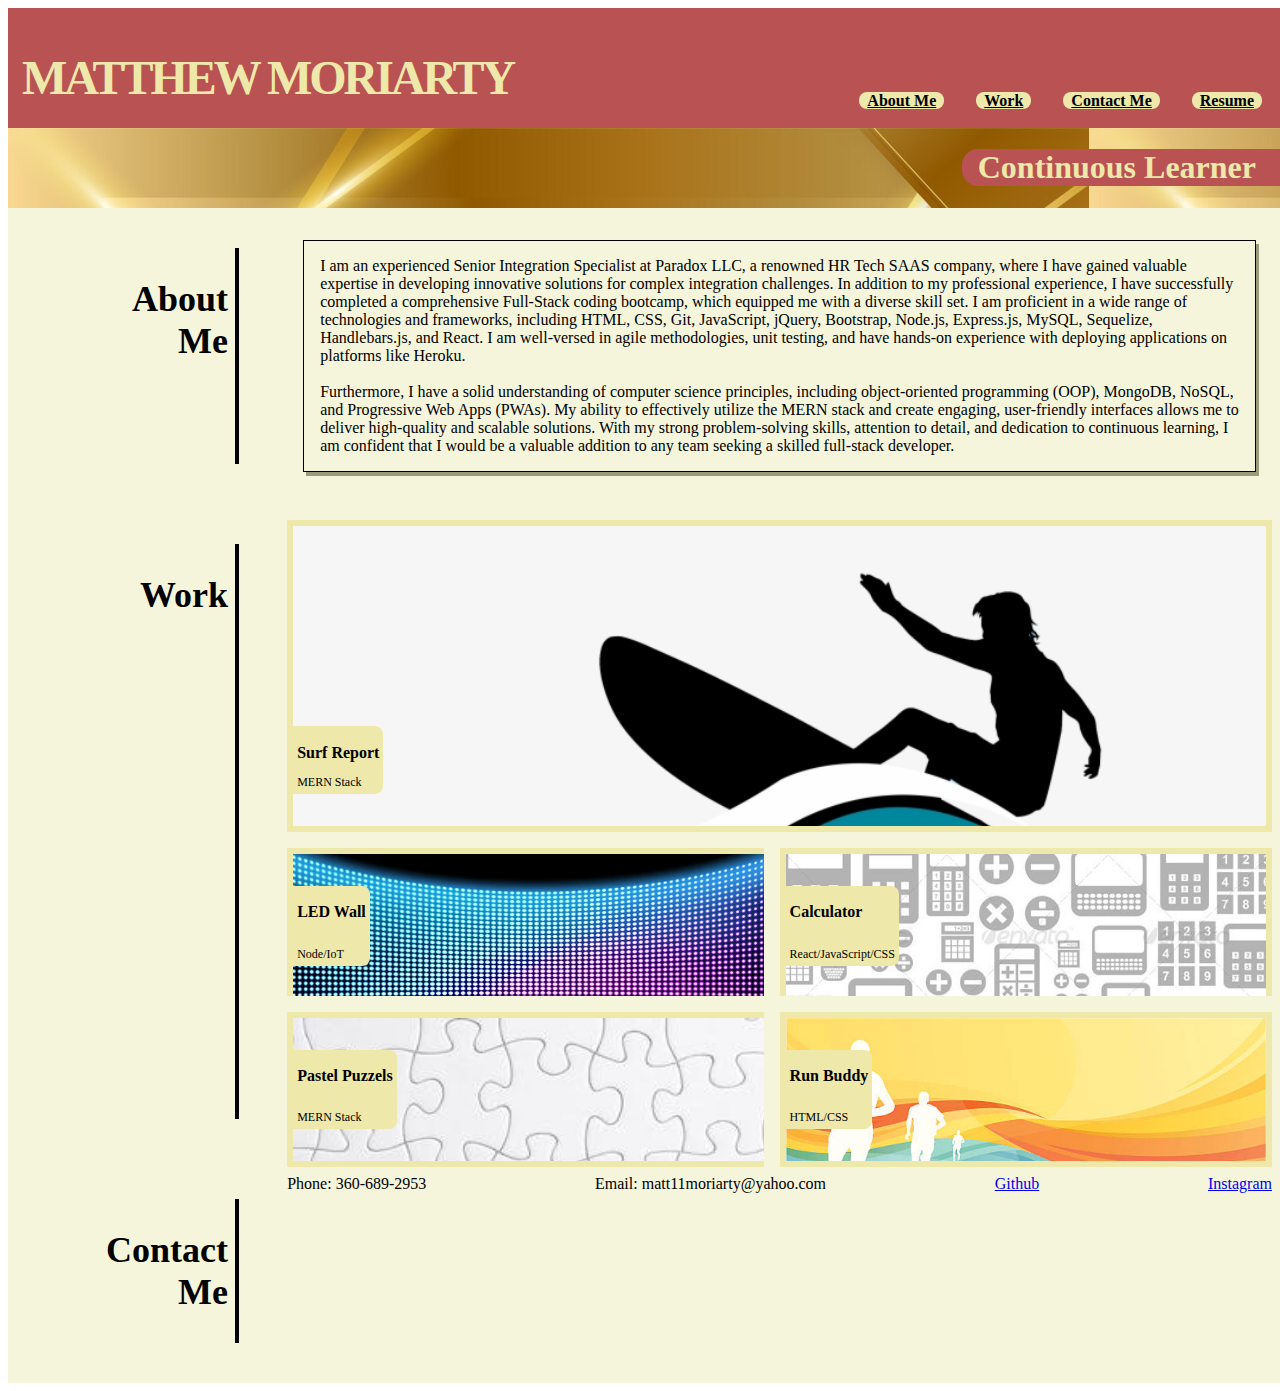
==== index.html @ c77d9a85 "added a reset" ====
<!DOCTYPE html>
<html lang="en">
<head>
    <meta charset="UTF-8">
    <meta http-equiv="X-UA-Compatible" content="IE=edge">
    <meta name="viewport" content="width=device-width, initial-scale=1.0">
    <title>Matthew Moriarty's Professional Portfolio</title>
    <link rel="stylesheet" href="reset.css">
    <link rel="stylesheet" href="assets/css/style.css"/> 
    <!-- <link rel="stylesheet" href="./assets/css/practice.css"> -->
</head>

<body>
    <nav class="header">
        <div class="header-logo">
            <h1>Matthew Moriarty</h1>
        </div>
        <ul class="header-nav">
            <li class="header-nav-item">
                <a class="header-nav-item-anchor" href="#about-me"><strong>About Me</strong></a>
            </li>
            <li class="header-nav-item">
                <a class="header-nav-item-anchor" href="#my-work"><strong>Work</strong></a>
            </li>
            <li class="header-nav-item">
                <a class="header-nav-item-anchor" href="#contact-me"><strong>Contact Me</strong></a>
            </li>
            <li class="header-nav-item">
                <a class="header-nav-item-anchor" href="#resume"><strong>Resume</strong></a>
            </li>
        </ul>
    </nav>

    <div class="subtitle">
        <h1>Continuous Learner</h1>
    </div>
    <!-- projects -->
    <section class="block">
        <div id="about-me" class="title">
            <h2>About<br>Me</h2>
        </div>
        <div class="content">
            <!-- different paragraphs will show depending on the screen size  -->
            <p class="pc">I am an experienced Senior Integration Specialist at Paradox LLC, a renowned HR Tech SAAS company, where I have gained valuable expertise in developing innovative solutions for complex integration challenges. In addition to my professional experience, I have successfully completed a comprehensive Full-Stack coding bootcamp, which equipped me with a diverse skill set. I am proficient in a wide range of technologies and frameworks, including HTML, CSS, Git, JavaScript, jQuery, Bootstrap, Node.js, Express.js, MySQL, Sequelize, Handlebars.js, and React. I am well-versed in agile methodologies, unit testing, and have hands-on experience with deploying applications on platforms like Heroku. 
                <br><br>
                Furthermore, I have a solid understanding of computer science principles, including object-oriented programming (OOP), MongoDB, NoSQL, and Progressive Web Apps (PWAs). My ability to effectively utilize the MERN stack and create engaging, user-friendly interfaces allows me to deliver high-quality and scalable solutions. With my strong problem-solving skills, attention to detail, and dedication to continuous learning, I am confident that I would be a valuable addition to any team seeking a skilled full-stack developer.
            </p>
            <p class="tablet">
                I am a Senior Integration Specialist at Paradox LLC, a leading HR Tech SAAS company. Alongside my professional experience, I have completed a Full-Stack coding bootcamp where I gained proficiency in HTML, CSS, JavaScript, Node.js, Express.js, MySQL, and React. I also have experience with third-party APIs, Git, agile methodology, and deploying applications on platforms like Heroku. My solid understanding of object-oriented programming, MongoDB, and NoSQL enables me to develop scalable solutions. With my problem-solving skills and dedication to continuous learning, I am a valuable hire for a full-stack developer position.
            </p>
            <p class="phone">
                I am a Senior Integration Specialist at Paradox LLC, a leading HR Tech SAAS company. With a Full-Stack coding bootcamp background, I am skilled in HTML, CSS, JavaScript, Node.js, Express.js, MySQL, and React. I also have experience with APIs, Git, agile methodology, Heroku deployment, and database technologies. As a problem solver and dedicated learner, I bring value as a full-stack developer.
            </p>
        </div>
    </section>
    <main class="block">
        <div id="my-work" class="title">
            <h2>Work</h2>
        </div>
        <div class="content">
            <div class="wide-content">
                <div class="card-title">
                    <h2>Surf Report</h2>
                    <a>MERN Stack</a>
                </div>
            </div>
            <div class="narrow-content" style="background-image: url('./assets/images/led-video-wall-screen-texture-background-display_107791-2901.avif');";>
                <div class="card-title">
                    <h2>LED Wall</h2>
                    <a>Node/IoT</a>
                </div>
            </div>
            <div class="narrow-content" style="background-image: url('./assets/images/calculator_image.jpg');">
                <div class="card-title">
                    <h2>Calculator</h2>
                    <a>React/JavaScript/CSS</a>
                </div>
            </div>
            <div class="narrow-content" style="background-image: url('./assets/images/puzzle-pieces-isolated-on-blue-background-flat-lay-directly-above-free-photo.jpg');">
                <div class="card-title">
                    <h2>Pastel Puzzels</h2>
                    <a>MERN Stack</a>
                </div>
            </div>
            <div class="narrow-content" style="background-image: url('./assets/images/runner_image.jpg');">
                <div class="card-title">
                    <h2>Run Buddy</h2>
                    <a>HTML/CSS</a>
                </div>
            </div>
        </div>
    </main>
    <footer class="block">
        <div class="title">
            <h2>Contact<br>Me</h2>
        </div>
        <div class="content">
            <a>Phone: 360-689-2953</a>
            <a>Email: matt11moriarty@yahoo.com</a>
            <a href="https://github.com/Matt11Moriarty">Github</a>
            <a href="https://www.instagram.com/matt.moriarty94/">Instagram</a>
        </div>
    </footer>

</body>
</html>
---- assets/css/style.css ----
* {
    font-family: 'Gambetta', serif;
}

body {
    width: 100%;
    box-sizing: border-box;
}
/* HEADER NAME LOGO AND NAV BAR  */
.header {
    display: flex;
    justify-content: space-between;
    width: 100%;
    background-color: rgb(185, 83, 83);
}

.header-logo {
    text-align: left;
    padding-left: 0.25em;
    margin: 10px;
    background: none;
    display: flex;
    flex-direction: column;
    justify-content: center;
    align-items: center;
}

.header-logo h1 {
    background: none;
    font-size: xxx-large;
    text-transform: uppercase;
    font-family: 'Gambetta', serif;
    letter-spacing: -3px;
    transition: 700ms ease;
    font-variation-settings: "wght" 311;
    margin-bottom: 0.8rem;
    color: PaleGoldenRod;
    outline: none;
    text-align: center;
}
/* nav bar with hrefs to page segments */
.header-nav {
    display: flex;
    flex-grow: 2;
    margin: 10px;
    align-self: flex-end;
    flex-wrap: wrap;
    justify-content: flex-end;
    align-items: flex-end
}

.header-nav-item {
    display: inline;
    justify-content: flex-end;
    line-height: 0.2em;
    margin: 1em;
}

.header-nav-item-anchor {
    color: rgb(0, 0, 0);
    background-color: PaleGoldenRod;
    padding-left: 0.5em;
    padding-right: 0.5em;
    border-radius: .5em;
}

/* banner section  */
.subtitle {
    display: flex;
    justify-content: flex-end;
    background-image: url(../images/gold_banner.jpg);
    background-color: rgb(173, 165, 62);
}

.subtitle h1 {
    background-color:  rgb(185, 83, 83);
    order: 2;
    padding-right: 1em;
    padding-left: 0.5em;
    font-family: 'Gambetta', serif;
    color: PaleGoldenRod;
    border-top-left-radius: 0.5em;
    border-bottom-left-radius: 0.5em;
}

/* Work section */
.block {
    display: flex;
    background-color: beige;
    flex-grow: auto;
    padding: 1em;
    justify-content: flex-start;
}

.title {
    flex: 1 0 15%;
    text-align: right;
    margin: 1em;
    border-right: 0.2em solid;
    background: none;
    font-size:x-large;
    margin-right: 2em;
}
.title h2 {
    text-align: right;
    background: none;
    margin-right: 0.2em;
    font-family: 'Gambetta', serif;
    
}

.content {
    display: flex;
    flex-wrap: wrap;
    width: 100%;
    justify-content: space-between;
    /* height: 100vh; */
}

.wide-content {
    flex: 1 0 90%;
    height: 45%;
    /* z-index: 1; */
    background-image: url('../images/surfing-a-wave-clipart.png');
    background-size: cover;
    justify-content: flex-start;
    display: flex;
    align-items: flex-end;
    flex-wrap: wrap;
    margin-bottom: 0.5em;
    min-height: calc(50vh - 150px);
    border: 0.4em solid;
    border-color: PaleGoldenRod;
    outline: 1em solid;
    outline-color: beige;
}
/* .overlay {
    background-color: black;
    position: absolute;
    z-index: 4;
} */

.wide-content::before {
    background-blend-mode: lighten;
}

.narrow-content {
    background-color: azure;
    background-size: cover;
    flex: 1 0 45%;
    /* min-height: calc(25vh - 150px); */
    height: 25%;
    display: flex;
    box-sizing: border-box;
    border: 0.4em solid;
    border-color: PaleGoldenRod;
    outline: 1em solid;
    outline-color: beige;
    background-size: cover;
    margin-top: .5em;
    padding-right: 1em;
}


.block p {
    margin: 1em;
    justify-content: flex-start;
    display: flex;
    align-items: flex-end;
    flex-wrap: wrap;
    background: none;
    border: 0.25px solid; 
    padding: 1em;
    box-shadow: 3px 4px #9c9c7c;
}

.card-title {
    justify-content: center;
    margin-bottom: 2em;
    margin-top: 2em;
    display: flex;
    /* flex-wrap: wrap; */
    flex-direction: column;
    justify-content: center;
    align-items: flex-start;
    padding: 0.25em;
    background-color: PaleGoldenRod;
    border-top-right-radius: 0.5em;
    border-bottom-right-radius: 0.5em;
}
.card-title h2 {
    flex: 1 0 20%;
    font-size: 1em;
    background: none;
    font-family: 'Gambetta', serif;
}
.card-title a {
    font-size: 0.75em;
    background: none;
}
/* Contact me section*/


.contact-info {
    display: flex;
    flex-wrap: wrap;
    justify-content: space-around;
    align-items: center;
    width: 100%;
    background: none;
}
.contact-info a {
    background: none;
    text-decoration:underline;
    color: black;
}

/* media screen settings  */


.tablet {
    color: black;
    display: hidden;
}

.phone {
    color: black;
    display: hidden;
}

/* css goofin  */
.header-logo h1:hover {
    font-variation-settings: "wght" 582; 
    letter-spacing: 1px;
  }
  

/* Shows different Paragraphs depending on screen size  */

@media screen and (max-width: 100000px) {
    .block .pc {
        display:inline;
    }
    .block .tablet {
        display:none;
    }
    .block .phone {
        display:none;
    }
}

@media screen and (max-width: 912px) {
    .block .pc{
        display:none;
    }
    .block .tablet {
        display:block;
    }
    .block .phone {
        display:none;
    }
    .wide-content {
        min-height: calc(25vh - 150px);
    }
    .title {
        font-size: small;
    }
    .header-logo h1, .subtitle h1 {
        font-size: x-large;
    }
    
}

@media screen and (max-width: 391px) {
    .block .pc {
        display:none;
    }
    .block .tablet {
        display:none;
    }
    .block .phone {
        display:block;
    }
    .title {
        font-size: small;
    }
    #contact-me h2 {
        display: none;
    }
    .header-logo h1, .subtitle h1 {
        font-size: large;
    }
    
}
---- assets/css/practice.css ----
* {
    font-family: 'Gambetta', serif;
    background-color: beige;
}

body {
    width: 100%;
}
/* HEADER NAME LOGO AND NAV BAR  */
.header {
    display: flex;
    justify-content: space-between;
    width: 100%;
    background-color: rgb(185, 83, 83);
}

.header-logo {
    text-align: left;
    padding-left: 0.25em;
    margin: 10px;
    background: none;
    display: flex;
    flex-direction: column;
    justify-content: center;
    align-items: center;
}

.header-logo h1 {
    background: none;
    font-size: xxx-large;
    text-transform: uppercase;
    font-family: 'Gambetta', serif;
    letter-spacing: -3px;
    transition: 700ms ease;
    font-variation-settings: "wght" 311;
    margin-bottom: 0.8rem;
    color: PaleGoldenRod;
    outline: none;
    text-align: center;
}
/* css goofin  */
.header-logo h1:hover {
    font-variation-settings: "wght" 582; 
    letter-spacing: 1px;
  }
/* nav bar with hrefs to page segments */
.header-nav {
    display: flex;
    flex-grow: 2;
    margin: 10px;
    align-self: flex-end;
    flex-wrap: wrap;
    justify-content: flex-end;
    align-items: flex-end;
    background-color: transparent;
}

.header-nav-item {
    display: inline;
    justify-content: flex-end;
    line-height: 0.2em;
    margin: 1em;
    background-color: PaleGoldenRod
}

.header-nav-item-anchor {
    color: rgb(0, 0, 0);
    background-color: PaleGoldenRod;
    padding-left: 0.5em;
    padding-right: 0.5em;
    border-radius: .5em;
}

/* banner section  */
.subtitle {
    display: flex;
    justify-content: flex-end;
    background-image: url(../images/gold_banner.jpg);
    background-color: rgb(173, 165, 62);
    margin-bottom: 2em;
}

.subtitle h1 {
    background-color:  rgb(185, 83, 83);
    order: 2;
    padding-right: 1em;
    padding-left: 0.5em;
    font-family: 'Gambetta', serif;
    color: PaleGoldenRod;
    border-top-left-radius: 0.5em;
    border-bottom-left-radius: 0.5em;
}
/* new section  */

.block {
    display: flex;
    flex-wrap: wrap;
    margin-bottom: 2%;
    background-color: beige;
}

.title {
    flex: 1 0 15%;
    border-right: 3px solid black;
    text-align: right;
    padding-right: 2%;
    margin-right: 2%;
}

.content {
    display: flex;
    flex: 1 0 80%;
    flex-wrap: wrap;
    align-items: stretch;
}
.wide-content {
    flex: 1 0 100%;
    height: 45%;
    background-image: url('../images/surfing-a-wave-clipart.png');
}
.narrow-content {
    flex: 1 0 40%;
    opacity: 0.5;
    height: 25%;
    background-color: rgb(227, 229, 110);
    background-blend-mode:soft-light;
}
.narrow-content:hover {
    opacity: 1;
    background-blend-mode:normal;
}

.card-title {
    background-color: white;
    opacity: 1;
    background-blend-mode: normal;
    width: 20%;
    align-items: flex-end;
}
.card-title h2 {
    font-size: 1em;
    background: none;
    font-family: 'Gambetta', serif;
}
.card-title a {
    font-size: 0.75em;
    background: none;
}


@media screen and (max-width: 100000px) {
    .block .pc {
        display:inline;
    }
    .block .tablet {
        display:none;
    }
    .block .phone {
        display:none;
    }
}

@media screen and (max-width: 912px) {
    .block .pc{
        display:none;
    }
    .block .tablet {
        display:block;
    }
    .block .phone {
        display:none;
    }
    .wide-content {
        min-height: calc(25vh - 150px);
    }
    .title {
        font-size: small;
    }
    .header-logo h1, .subtitle h1 {
        font-size: x-large;
    }
    
}

@media screen and (max-width: 391px) {
    .block .pc {
        display:none;
    }
    .block .tablet {
        display:none;
    }
    .block .phone {
        display:block;
    }
    .title {
        font-size: small;
    }
    #contact-me h2 {
        display: none;
    }
    .header-logo h1, .subtitle h1 {
        font-size: large;
    }
    .narrow-content{
        flex: 1 0 100%;
    }
}
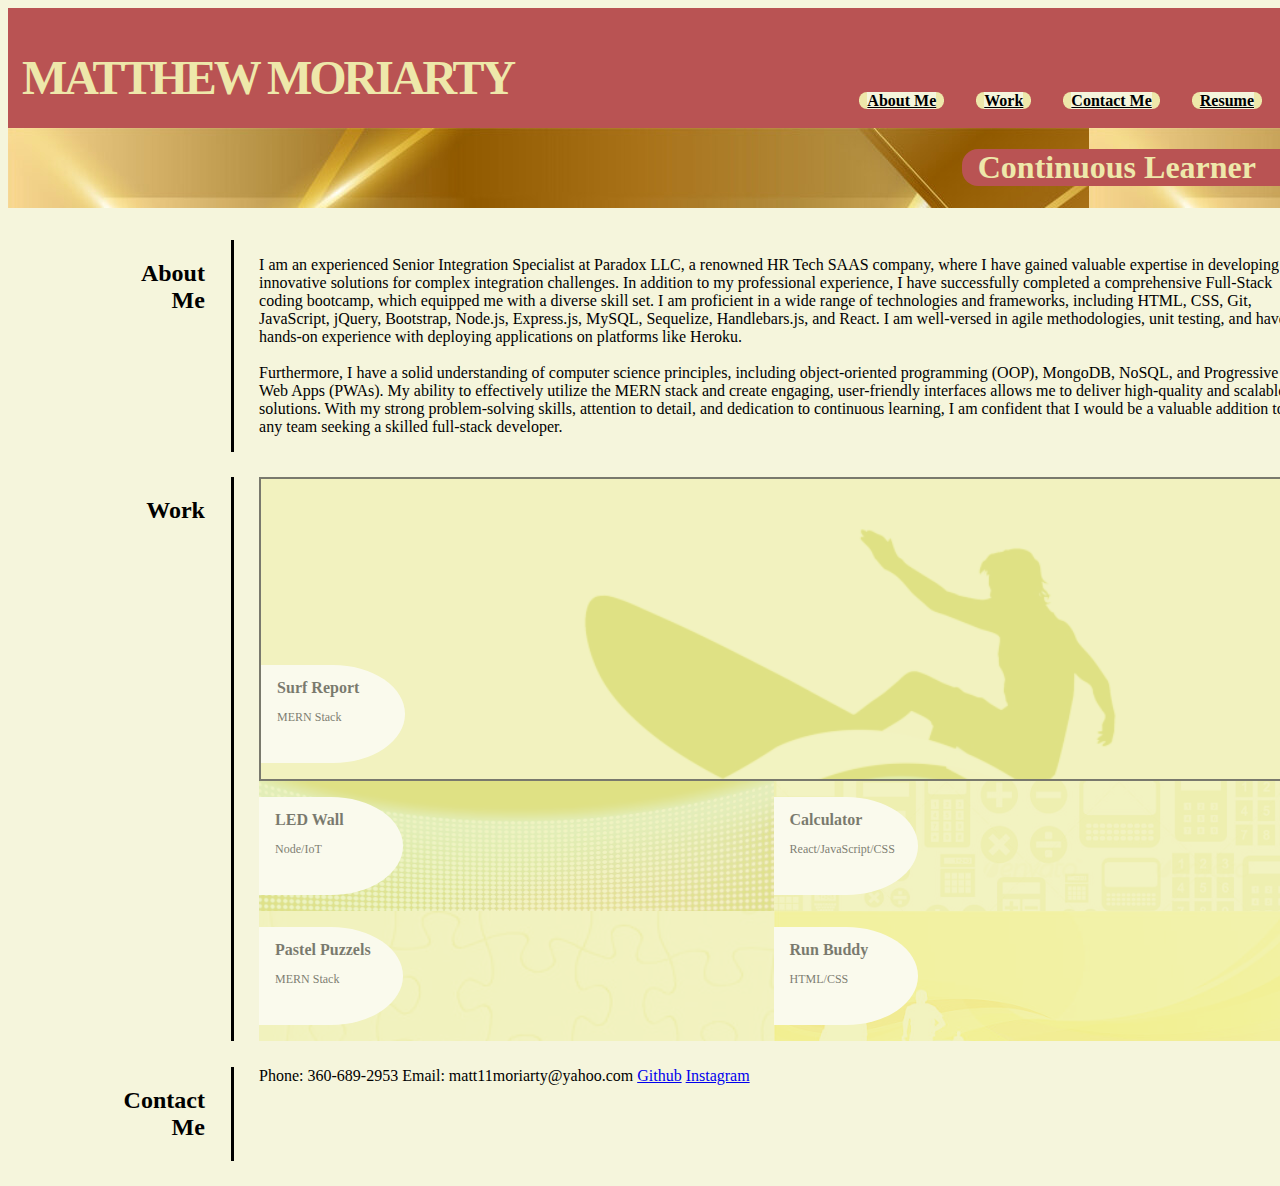
==== commit 50cf87b8: "formatting for content" ====
--- a/index.html
+++ b/index.html
@@ -6,8 +6,8 @@
     <meta name="viewport" content="width=device-width, initial-scale=1.0">
     <title>Matthew Moriarty's Professional Portfolio</title>
     <link rel="stylesheet" href="reset.css">
-    <link rel="stylesheet" href="assets/css/style.css"/> 
-    <!-- <link rel="stylesheet" href="./assets/css/practice.css"> -->
+    <!-- <link rel="stylesheet" href="assets/css/style.css"/>  -->
+    <link rel="stylesheet" href="./assets/css/practice.css">
 </head>
 
 <body>
@@ -95,10 +95,12 @@
             <h2>Contact<br>Me</h2>
         </div>
         <div class="content">
-            <a>Phone: 360-689-2953</a>
-            <a>Email: matt11moriarty@yahoo.com</a>
-            <a href="https://github.com/Matt11Moriarty">Github</a>
-            <a href="https://www.instagram.com/matt.moriarty94/">Instagram</a>
+            <div class="contact-info">
+                <a>Phone: 360-689-2953</a>
+                <a>Email: matt11moriarty@yahoo.com</a>
+                <a href="https://github.com/Matt11Moriarty">Github</a>
+                <a href="https://www.instagram.com/matt.moriarty94/">Instagram</a>
+            </div>
         </div>
     </footer>
 
--- a/assets/css/style.css
+++ b/assets/css/style.css
@@ -90,6 +90,7 @@
     flex-grow: auto;
     padding: 1em;
     justify-content: flex-start;
+    height: calc(100vh - 100px);
 }
 
 .title {
@@ -114,12 +115,11 @@
     flex-wrap: wrap;
     width: 100%;
     justify-content: space-between;
-    /* height: 100vh; */
 }
 
 .wide-content {
     flex: 1 0 90%;
-    height: 45%;
+    /* height: 55%; */
     /* z-index: 1; */
     background-image: url('../images/surfing-a-wave-clipart.png');
     background-size: cover;
@@ -128,7 +128,7 @@
     align-items: flex-end;
     flex-wrap: wrap;
     margin-bottom: 0.5em;
-    min-height: calc(50vh - 150px);
+    /* min-height: calc(100vh - 150px); */
     border: 0.4em solid;
     border-color: PaleGoldenRod;
     outline: 1em solid;
@@ -175,39 +175,23 @@
 }
 
 .card-title {
-    justify-content: center;
-    margin-bottom: 2em;
-    margin-top: 2em;
-    display: flex;
-    /* flex-wrap: wrap; */
-    flex-direction: column;
-    justify-content: center;
-    align-items: flex-start;
-    padding: 0.25em;
-    background-color: PaleGoldenRod;
-    border-top-right-radius: 0.5em;
-    border-bottom-right-radius: 0.5em;
-}
+
+}
+
 .card-title h2 {
-    flex: 1 0 20%;
-    font-size: 1em;
-    background: none;
-    font-family: 'Gambetta', serif;
-}
+
+}
+
 .card-title a {
-    font-size: 0.75em;
-    background: none;
+
 }
 /* Contact me section*/
 
-
-.contact-info {
-    display: flex;
-    flex-wrap: wrap;
-    justify-content: space-around;
-    align-items: center;
-    width: 100%;
-    background: none;
+.content a {
+
+}
+.content .contact-info {
+
 }
 .contact-info a {
     background: none;
--- a/assets/css/practice.css
+++ b/assets/css/practice.css
@@ -5,6 +5,7 @@
 
 body {
     width: 100%;
+    box-sizing: border-box;
 }
 /* HEADER NAME LOGO AND NAV BAR  */
 .header {
@@ -115,13 +116,24 @@
 }
 .wide-content {
     flex: 1 0 100%;
-    height: 45%;
+    display: flex;
+    align-items: flex-end;
+    justify-content: flex-start;
     background-image: url('../images/surfing-a-wave-clipart.png');
+    background-size: 100%;
+    opacity: 0.5;
+    min-height: calc(50vh - 150px);
+    background-color: rgb(227, 229, 110);
+    background-blend-mode:soft-light;
+    border: 2px solid;
 }
 .narrow-content {
     flex: 1 0 40%;
+    display: flex;
+    align-items: flex-end;
     opacity: 0.5;
-    height: 25%;
+    min-height: calc(25vh - 150px);
+    background-size: 100%;
     background-color: rgb(227, 229, 110);
     background-blend-mode:soft-light;
 }
@@ -129,13 +141,28 @@
     opacity: 1;
     background-blend-mode:normal;
 }
+.wide-content:hover {
+    opacity: 1;
+    background-blend-mode: normal;
+}
 
 .card-title {
     background-color: white;
     opacity: 1;
+    display: flex;
+    flex-direction: column;
+    align-items: flex-start;
+    height: calc(22vh - 100px);
     background-blend-mode: normal;
-    width: 20%;
-    align-items: flex-end;
+    width: 8em;
+    /* padding-bottom: 1em;
+    margin-top: 1em; */
+    margin-bottom: 1em;
+    margin-top: 1em;
+    padding-left: 1em;
+    border-top-right-radius: 50%;
+    border-bottom-right-radius: 50%;
+    /* align-items: flex-end; */
 }
 .card-title h2 {
     font-size: 1em;
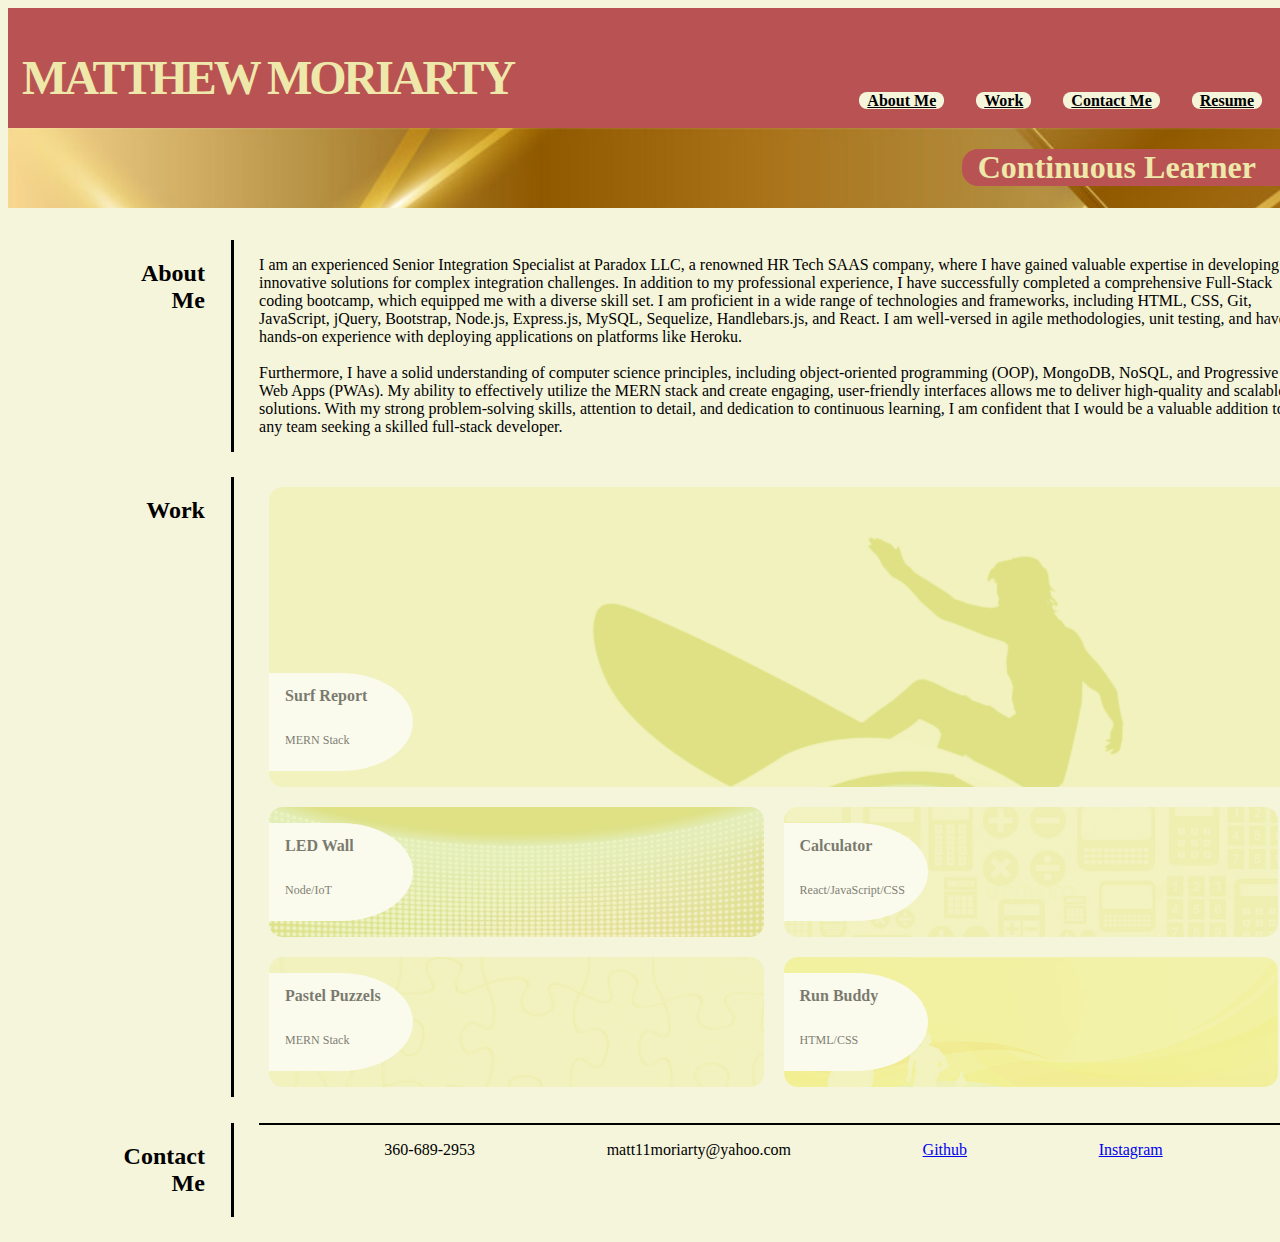
==== commit b14cc3c4: "fixing flex boxes" ====
--- a/index.html
+++ b/index.html
@@ -96,8 +96,8 @@
         </div>
         <div class="content">
             <div class="contact-info">
-                <a>Phone: 360-689-2953</a>
-                <a>Email: matt11moriarty@yahoo.com</a>
+                <a>360-689-2953</a>
+                <a>matt11moriarty@yahoo.com</a>
                 <a href="https://github.com/Matt11Moriarty">Github</a>
                 <a href="https://www.instagram.com/matt.moriarty94/">Instagram</a>
             </div>
--- a/assets/css/style.css
+++ b/assets/css/style.css
@@ -46,7 +46,7 @@
     align-self: flex-end;
     flex-wrap: wrap;
     justify-content: flex-end;
-    align-items: flex-end
+    align-items: flex-end;
 }
 
 .header-nav-item {
@@ -90,7 +90,7 @@
     flex-grow: auto;
     padding: 1em;
     justify-content: flex-start;
-    height: calc(100vh - 100px);
+    /* height: calc(100vh - 100px); */
 }
 
 .title {
@@ -119,7 +119,7 @@
 
 .wide-content {
     flex: 1 0 90%;
-    /* height: 55%; */
+    /* height: 75%; */
     /* z-index: 1; */
     background-image: url('../images/surfing-a-wave-clipart.png');
     background-size: cover;
@@ -187,11 +187,14 @@
 }
 /* Contact me section*/
 
-.content a {
-
-}
-.content .contact-info {
-
+
+.contact-info {
+    display: flex;
+    flex-wrap: wrap;
+    justify-content: space-around;
+    align-items: center;
+    width: 100%;
+    background: none;
 }
 .contact-info a {
     background: none;
--- a/assets/css/practice.css
+++ b/assets/css/practice.css
@@ -61,12 +61,12 @@
     justify-content: flex-end;
     line-height: 0.2em;
     margin: 1em;
-    background-color: PaleGoldenRod
+    /* background-color: PaleGoldenRod */
 }
 
 .header-nav-item-anchor {
     color: rgb(0, 0, 0);
-    background-color: PaleGoldenRod;
+    /* background-color: PaleGoldenRod; */
     padding-left: 0.5em;
     padding-right: 0.5em;
     border-radius: .5em;
@@ -77,6 +77,7 @@
     display: flex;
     justify-content: flex-end;
     background-image: url(../images/gold_banner.jpg);
+    background-size: cover;
     background-color: rgb(173, 165, 62);
     margin-bottom: 2em;
 }
@@ -95,7 +96,7 @@
 
 .block {
     display: flex;
-    flex-wrap: wrap;
+    /* flex-wrap: wrap; */
     margin-bottom: 2%;
     background-color: beige;
 }
@@ -106,6 +107,12 @@
     text-align: right;
     padding-right: 2%;
     margin-right: 2%;
+    position: 1;
+}
+
+.title h2 {
+    flex: 1 0 80%;
+    font-size: 1.5em;
 }
 
 .content {
@@ -120,12 +127,14 @@
     align-items: flex-end;
     justify-content: flex-start;
     background-image: url('../images/surfing-a-wave-clipart.png');
-    background-size: 100%;
+    background-size: cover;
     opacity: 0.5;
     min-height: calc(50vh - 150px);
     background-color: rgb(227, 229, 110);
     background-blend-mode:soft-light;
-    border: 2px solid;
+    border: 10px solid;
+    border-color: beige;
+    border-radius: 1.5em;
 }
 .narrow-content {
     flex: 1 0 40%;
@@ -133,9 +142,12 @@
     align-items: flex-end;
     opacity: 0.5;
     min-height: calc(25vh - 150px);
-    background-size: 100%;
+    background-size: cover;
     background-color: rgb(227, 229, 110);
     background-blend-mode:soft-light;
+    border: 10px solid;
+    border-color: beige;
+    border-radius: 1.5em;
 }
 .narrow-content:hover {
     opacity: 1;
@@ -165,15 +177,30 @@
     /* align-items: flex-end; */
 }
 .card-title h2 {
+    flex: 1 0 5%;
     font-size: 1em;
     background: none;
     font-family: 'Gambetta', serif;
 }
 .card-title a {
+    flex: 1 0 10%;
     font-size: 0.75em;
     background: none;
 }
 
+.contact-info {
+    display: flex;
+    flex-wrap: wrap;
+    justify-content: space-evenly;
+    border-top: 2px solid black;
+    padding-top: 1em;
+    flex: 1 0 20%;
+}
+
+.contact-info a {
+    padding-left: 0.4em;
+    padding-right: 0.4em;
+}
 
 @media screen and (max-width: 100000px) {
     .block .pc {
@@ -192,21 +219,20 @@
         display:none;
     }
     .block .tablet {
+        display:none;
+    }
+    .block .phone {
         display:block;
-    }
-    .block .phone {
-        display:none;
     }
     .wide-content {
         min-height: calc(25vh - 150px);
     }
-    .title {
-        font-size: small;
-    }
     .header-logo h1, .subtitle h1 {
         font-size: x-large;
     }
-    
+    .title h2 {
+        font-size: 1em;
+    }
 }
 
 @media screen and (max-width: 391px) {
@@ -219,16 +245,16 @@
     .block .phone {
         display:block;
     }
-    .title {
-        font-size: small;
-    }
-    #contact-me h2 {
-        display: none;
-    }
     .header-logo h1, .subtitle h1 {
         font-size: large;
     }
+    .wide-content {
+        flex: 1 0 95%;
+    }
     .narrow-content{
-        flex: 1 0 100%;
-    }
+        flex: 1 0 95%;
+    }
+    /* footer .title {
+        display: none;
+    } */
 }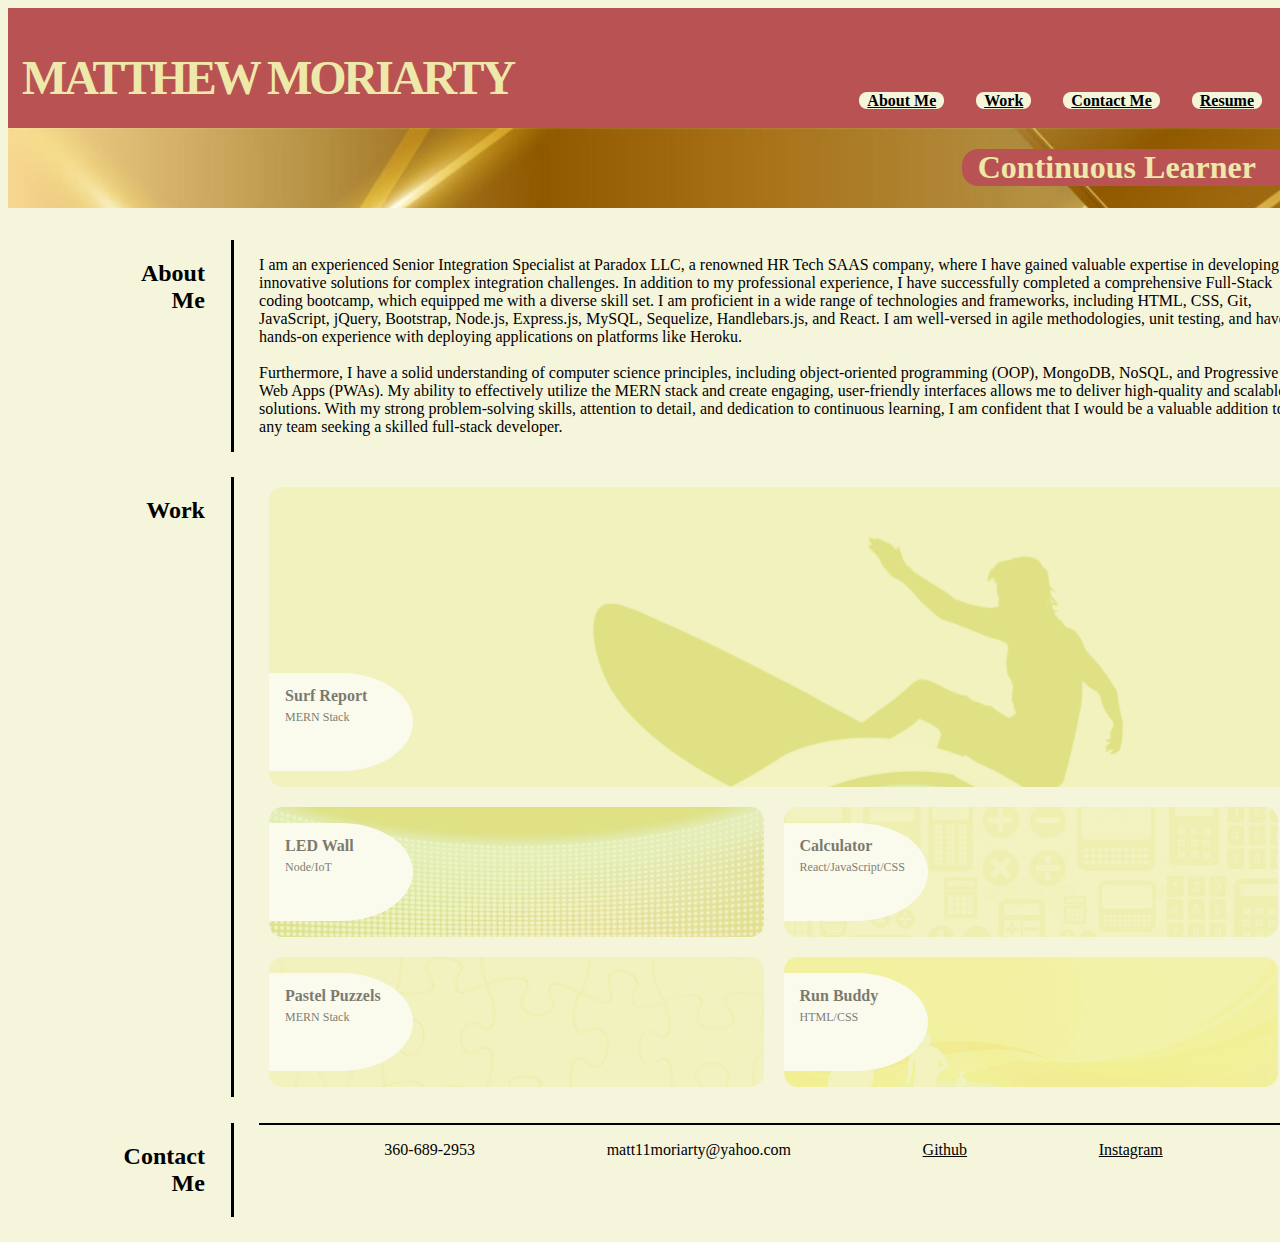
==== commit 9cc81791: "stylesheets resolved" ====
--- a/index.html
+++ b/index.html
@@ -6,8 +6,7 @@
     <meta name="viewport" content="width=device-width, initial-scale=1.0">
     <title>Matthew Moriarty's Professional Portfolio</title>
     <link rel="stylesheet" href="reset.css">
-    <!-- <link rel="stylesheet" href="assets/css/style.css"/>  -->
-    <link rel="stylesheet" href="./assets/css/practice.css">
+    <link rel="stylesheet" href="assets/css/style.css"/> 
 </head>
 
 <body>
@@ -95,7 +94,7 @@
             <h2>Contact<br>Me</h2>
         </div>
         <div class="content">
-            <div class="contact-info">
+            <div id ="contact-me" class="contact-info">
                 <a>360-689-2953</a>
                 <a>matt11moriarty@yahoo.com</a>
                 <a href="https://github.com/Matt11Moriarty">Github</a>
--- a/assets/css/style.css
+++ b/assets/css/style.css
@@ -1,9 +1,11 @@
 * {
     font-family: 'Gambetta', serif;
+    background-color: beige;
 }
 
 body {
     width: 100%;
+    height: 100%;
     box-sizing: border-box;
 }
 /* HEADER NAME LOGO AND NAV BAR  */
@@ -38,6 +40,11 @@
     outline: none;
     text-align: center;
 }
+/* css goofin  */
+.header-logo h1:hover {
+    font-variation-settings: "wght" 582; 
+    letter-spacing: 1px;
+  }
 /* nav bar with hrefs to page segments */
 .header-nav {
     display: flex;
@@ -47,6 +54,7 @@
     flex-wrap: wrap;
     justify-content: flex-end;
     align-items: flex-end;
+    background-color: transparent;
 }
 
 .header-nav-item {
@@ -54,11 +62,12 @@
     justify-content: flex-end;
     line-height: 0.2em;
     margin: 1em;
+    /* background-color: PaleGoldenRod */
 }
 
 .header-nav-item-anchor {
     color: rgb(0, 0, 0);
-    background-color: PaleGoldenRod;
+    /* background-color: PaleGoldenRod; */
     padding-left: 0.5em;
     padding-right: 0.5em;
     border-radius: .5em;
@@ -69,7 +78,9 @@
     display: flex;
     justify-content: flex-end;
     background-image: url(../images/gold_banner.jpg);
+    background-size: cover;
     background-color: rgb(173, 165, 62);
+    margin-bottom: 2em;
 }
 
 .subtitle h1 {
@@ -82,147 +93,115 @@
     border-top-left-radius: 0.5em;
     border-bottom-left-radius: 0.5em;
 }
-
-/* Work section */
+/* new section  */
+
 .block {
     display: flex;
+    margin-bottom: 2%;
     background-color: beige;
-    flex-grow: auto;
-    padding: 1em;
-    justify-content: flex-start;
-    /* height: calc(100vh - 100px); */
 }
 
 .title {
     flex: 1 0 15%;
+    border-right: 3px solid black;
     text-align: right;
-    margin: 1em;
-    border-right: 0.2em solid;
-    background: none;
-    font-size:x-large;
-    margin-right: 2em;
-}
+    padding-right: 2%;
+    margin-right: 2%;
+    position: 1;
+}
+
 .title h2 {
-    text-align: right;
-    background: none;
-    margin-right: 0.2em;
-    font-family: 'Gambetta', serif;
-    
+    flex: 1 0 80%;
+    font-size: 1.5em;
 }
 
 .content {
     display: flex;
+    flex: 1 0 80%;
     flex-wrap: wrap;
-    width: 100%;
-    justify-content: space-between;
-}
-
+    align-items: stretch;
+}
 .wide-content {
-    flex: 1 0 90%;
-    /* height: 75%; */
-    /* z-index: 1; */
+    flex: 1 0 100%;
+    display: flex;
+    align-items: flex-end;
+    justify-content: flex-start;
     background-image: url('../images/surfing-a-wave-clipart.png');
     background-size: cover;
-    justify-content: flex-start;
+    opacity: 0.5;
+    min-height: calc(50vh - 150px);
+    background-color: rgb(227, 229, 110);
+    background-blend-mode:soft-light;
+    border: 10px solid;
+    border-color: beige;
+    border-radius: 1.5em;
+}
+.narrow-content {
+    flex: 1 0 40%;
     display: flex;
     align-items: flex-end;
+    opacity: 0.5;
+    min-height: calc(25vh - 150px);
+    background-size: cover;
+    background-color: rgb(227, 229, 110);
+    background-blend-mode:soft-light;
+    border: 10px solid;
+    border-color: beige;
+    border-radius: 1.5em;
+}
+.narrow-content:hover {
+    opacity: 1;
+    background-blend-mode:normal;
+}
+.wide-content:hover {
+    opacity: 1;
+    background-blend-mode: normal;
+}
+
+.card-title {
+    background-color: white;
+    opacity: 1;
+    display: flex;
+    flex-direction: column;
+    align-items: flex-start;
+    height: calc(22vh - 100px);
+    background-blend-mode: normal;
+    width: 8em;
+    /* padding-bottom: 1em;
+    margin-top: 1em; */
+    margin-bottom: 1em;
+    margin-top: 1em;
+    padding-left: 1em;
+    border-top-right-radius: 50%;
+    border-bottom-right-radius: 50%;
+    /* align-items: flex-end; */
+}
+.card-title h2 {
+    margin-bottom: 0.2em;
+    font-size: 1em;
+    background: none;
+    font-family: 'Gambetta', serif;
+}
+.card-title a {
+    margin-top: 0.2em;
+    font-size: 0.75em;
+    background: none;
+}
+
+.contact-info {
+    display: flex;
     flex-wrap: wrap;
-    margin-bottom: 0.5em;
-    /* min-height: calc(100vh - 150px); */
-    border: 0.4em solid;
-    border-color: PaleGoldenRod;
-    outline: 1em solid;
-    outline-color: beige;
-}
-/* .overlay {
-    background-color: black;
-    position: absolute;
-    z-index: 4;
-} */
-
-.wide-content::before {
-    background-blend-mode: lighten;
-}
-
-.narrow-content {
-    background-color: azure;
-    background-size: cover;
-    flex: 1 0 45%;
-    /* min-height: calc(25vh - 150px); */
-    height: 25%;
-    display: flex;
-    box-sizing: border-box;
-    border: 0.4em solid;
-    border-color: PaleGoldenRod;
-    outline: 1em solid;
-    outline-color: beige;
-    background-size: cover;
-    margin-top: .5em;
-    padding-right: 1em;
-}
-
-
-.block p {
-    margin: 1em;
-    justify-content: flex-start;
-    display: flex;
-    align-items: flex-end;
-    flex-wrap: wrap;
-    background: none;
-    border: 0.25px solid; 
-    padding: 1em;
-    box-shadow: 3px 4px #9c9c7c;
-}
-
-.card-title {
-
-}
-
-.card-title h2 {
-
-}
-
-.card-title a {
-
-}
-/* Contact me section*/
-
-
-.contact-info {
-    display: flex;
-    flex-wrap: wrap;
-    justify-content: space-around;
-    align-items: center;
-    width: 100%;
-    background: none;
-}
+    justify-content: space-evenly;
+    border-top: 2px solid black;
+    padding-top: 1em;
+    flex: 1 0 20%;
+}
+
 .contact-info a {
-    background: none;
-    text-decoration:underline;
+    padding-left: 0.4em;
+    padding-right: 0.4em;
     color: black;
 }
-
-/* media screen settings  */
-
-
-.tablet {
-    color: black;
-    display: hidden;
-}
-
-.phone {
-    color: black;
-    display: hidden;
-}
-
-/* css goofin  */
-.header-logo h1:hover {
-    font-variation-settings: "wght" 582; 
-    letter-spacing: 1px;
-  }
-  
-
-/* Shows different Paragraphs depending on screen size  */
 
 @media screen and (max-width: 100000px) {
     .block .pc {
@@ -241,21 +220,20 @@
         display:none;
     }
     .block .tablet {
+        display:none;
+    }
+    .block .phone {
         display:block;
-    }
-    .block .phone {
-        display:none;
     }
     .wide-content {
         min-height: calc(25vh - 150px);
     }
-    .title {
-        font-size: small;
-    }
     .header-logo h1, .subtitle h1 {
         font-size: x-large;
     }
-    
+    .title h2 {
+        font-size: 1em;
+    }
 }
 
 @media screen and (max-width: 391px) {
@@ -268,15 +246,16 @@
     .block .phone {
         display:block;
     }
-    .title {
-        font-size: small;
-    }
-    #contact-me h2 {
-        display: none;
-    }
     .header-logo h1, .subtitle h1 {
         font-size: large;
     }
-    
-}
-
+    .wide-content {
+        flex: 1 0 95%;
+    }
+    .narrow-content{
+        flex: 1 0 95%;
+    }
+    /* footer .title {
+        display: none;
+    } */
+}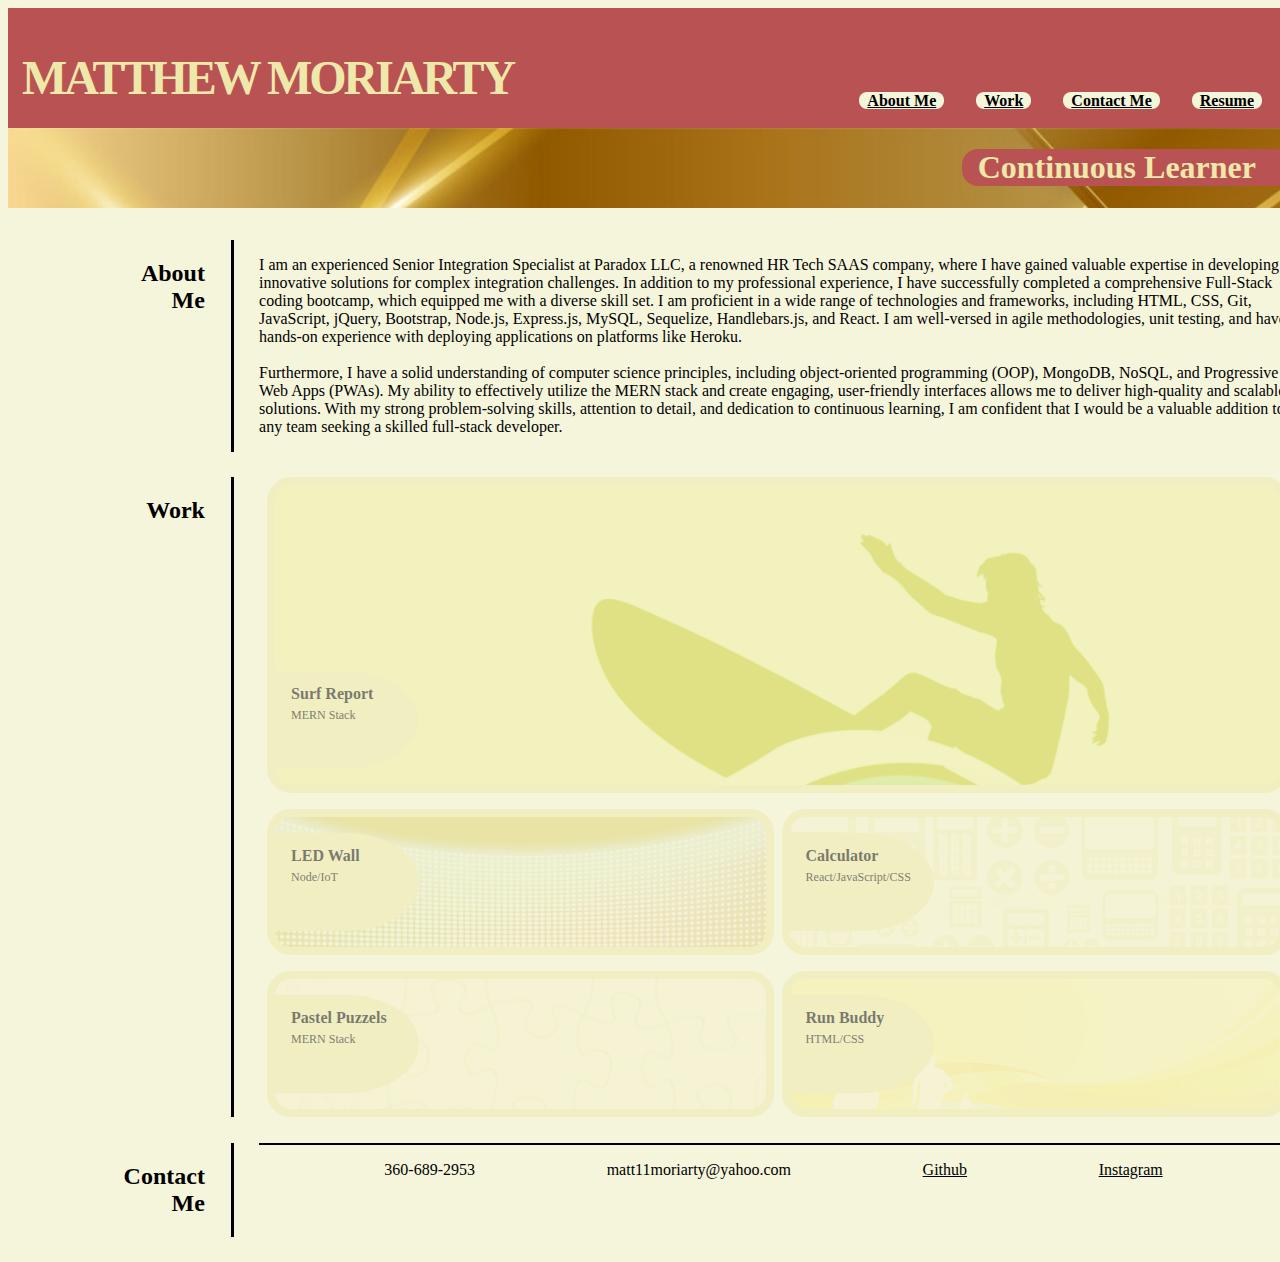
==== commit 020ca16d: "added resume" ====
--- a/index.html
+++ b/index.html
@@ -10,25 +10,25 @@
 </head>
 
 <body>
-    <nav class="header">
+    <header>
         <div class="header-logo">
             <h1>Matthew Moriarty</h1>
         </div>
         <ul class="header-nav">
-            <li class="header-nav-item">
-                <a class="header-nav-item-anchor" href="#about-me"><strong>About Me</strong></a>
+            <li>
+                <a href="#about-me"><strong>About Me</strong></a>
             </li>
-            <li class="header-nav-item">
-                <a class="header-nav-item-anchor" href="#my-work"><strong>Work</strong></a>
+            <li>
+                <a href="#my-work"><strong>Work</strong></a>
             </li>
-            <li class="header-nav-item">
-                <a class="header-nav-item-anchor" href="#contact-me"><strong>Contact Me</strong></a>
+            <li>
+                <a href="#contact-me"><strong>Contact Me</strong></a>
             </li>
-            <li class="header-nav-item">
-                <a class="header-nav-item-anchor" href="#resume"><strong>Resume</strong></a>
+            <li>
+                <a href="./resume.html"><strong>Resume</strong></a>
             </li>
         </ul>
-    </nav>
+    </header>
 
     <div class="subtitle">
         <h1>Continuous Learner</h1>
--- a/assets/css/style.css
+++ b/assets/css/style.css
@@ -1,3 +1,8 @@
+:root {
+    --goldenrod: PaleGoldenRod;
+}
+
+
 * {
     font-family: 'Gambetta', serif;
     background-color: beige;
@@ -9,13 +14,16 @@
     box-sizing: border-box;
 }
 /* HEADER NAME LOGO AND NAV BAR  */
-.header {
+
+/* top section with name and hrefs  */
+header {
     display: flex;
     justify-content: space-between;
     width: 100%;
     background-color: rgb(185, 83, 83);
 }
 
+/* name  */
 .header-logo {
     text-align: left;
     padding-left: 0.25em;
@@ -36,11 +44,11 @@
     transition: 700ms ease;
     font-variation-settings: "wght" 311;
     margin-bottom: 0.8rem;
-    color: PaleGoldenRod;
+    color: var(--goldenrod);
     outline: none;
     text-align: center;
 }
-/* css goofin  */
+/* cool hover effect  */
 .header-logo h1:hover {
     font-variation-settings: "wght" 582; 
     letter-spacing: 1px;
@@ -57,20 +65,18 @@
     background-color: transparent;
 }
 
-.header-nav-item {
+.header-nav li {
     display: inline;
     justify-content: flex-end;
     line-height: 0.2em;
     margin: 1em;
-    /* background-color: PaleGoldenRod */
-}
-
-.header-nav-item-anchor {
+}
+
+.header-nav li a {
     color: rgb(0, 0, 0);
-    /* background-color: PaleGoldenRod; */
     padding-left: 0.5em;
     padding-right: 0.5em;
-    border-radius: .5em;
+    border-radius: 0.5em;
 }
 
 /* banner section  */
@@ -89,12 +95,11 @@
     padding-right: 1em;
     padding-left: 0.5em;
     font-family: 'Gambetta', serif;
-    color: PaleGoldenRod;
+    color: var(--goldenrod);
     border-top-left-radius: 0.5em;
     border-bottom-left-radius: 0.5em;
 }
-/* new section  */
-
+/*Work content section  */
 .block {
     display: flex;
     margin-bottom: 2%;
@@ -122,7 +127,7 @@
     align-items: stretch;
 }
 .wide-content {
-    flex: 1 0 100%;
+    flex: 1 0 80%;
     display: flex;
     align-items: flex-end;
     justify-content: flex-start;
@@ -132,9 +137,10 @@
     min-height: calc(50vh - 150px);
     background-color: rgb(227, 229, 110);
     background-blend-mode:soft-light;
-    border: 10px solid;
-    border-color: beige;
+    border: 8px solid;
+    border-color: var(--goldenrod);
     border-radius: 1.5em;
+    margin-left: 0.5em;
 }
 .narrow-content {
     flex: 1 0 40%;
@@ -143,12 +149,15 @@
     opacity: 0.5;
     min-height: calc(25vh - 150px);
     background-size: cover;
-    background-color: rgb(227, 229, 110);
+    background-color: var(--goldenrod);
     background-blend-mode:soft-light;
-    border: 10px solid;
-    border-color: beige;
+    border: 8px solid;
+    border-color: var(--goldenrod);
     border-radius: 1.5em;
-}
+    margin-top: 1em;
+    margin-left: 0.5em;
+}
+/* un-blur's the work content  */
 .narrow-content:hover {
     opacity: 1;
     background-blend-mode:normal;
@@ -159,7 +168,7 @@
 }
 
 .card-title {
-    background-color: white;
+    background-color: beige;
     opacity: 1;
     display: flex;
     flex-direction: column;
@@ -172,6 +181,7 @@
     margin-bottom: 1em;
     margin-top: 1em;
     padding-left: 1em;
+    background-color: var(--goldenrod);
     border-top-right-radius: 50%;
     border-bottom-right-radius: 50%;
     /* align-items: flex-end; */
@@ -188,6 +198,7 @@
     background: none;
 }
 
+/* contact info section at the bottom  */
 .contact-info {
     display: flex;
     flex-wrap: wrap;
@@ -203,6 +214,10 @@
     color: black;
 }
 
+/* media queries  */
+
+/* displays the longer paragraph on screen 
+size > 912px */
 @media screen and (max-width: 100000px) {
     .block .pc {
         display:inline;
@@ -215,37 +230,41 @@
     }
 }
 
+/* displays the medium paragraph and adjusts 
+content size for tablet screens*/
 @media screen and (max-width: 912px) {
     .block .pc{
         display:none;
     }
     .block .tablet {
+        display:block;
+    }
+    .block .phone {
+        display:none;
+    }
+    .wide-content {
+        min-height: calc(25vh - 150px);
+    }
+    .header-logo h1, .subtitle h1 {
+        font-size: x-large;
+    }
+    .title h2 {
+        font-size: 1em;
+    }
+}
+
+/* displays the short paragraph and adjusts 
+content for phone sized screens  */
+@media screen and (max-width: 391px) {
+    .block .pc {
+        display:none;
+    }
+    .block .tablet {
         display:none;
     }
     .block .phone {
         display:block;
     }
-    .wide-content {
-        min-height: calc(25vh - 150px);
-    }
-    .header-logo h1, .subtitle h1 {
-        font-size: x-large;
-    }
-    .title h2 {
-        font-size: 1em;
-    }
-}
-
-@media screen and (max-width: 391px) {
-    .block .pc {
-        display:none;
-    }
-    .block .tablet {
-        display:none;
-    }
-    .block .phone {
-        display:block;
-    }
     .header-logo h1, .subtitle h1 {
         font-size: large;
     }
@@ -255,7 +274,4 @@
     .narrow-content{
         flex: 1 0 95%;
     }
-    /* footer .title {
-        display: none;
-    } */
 }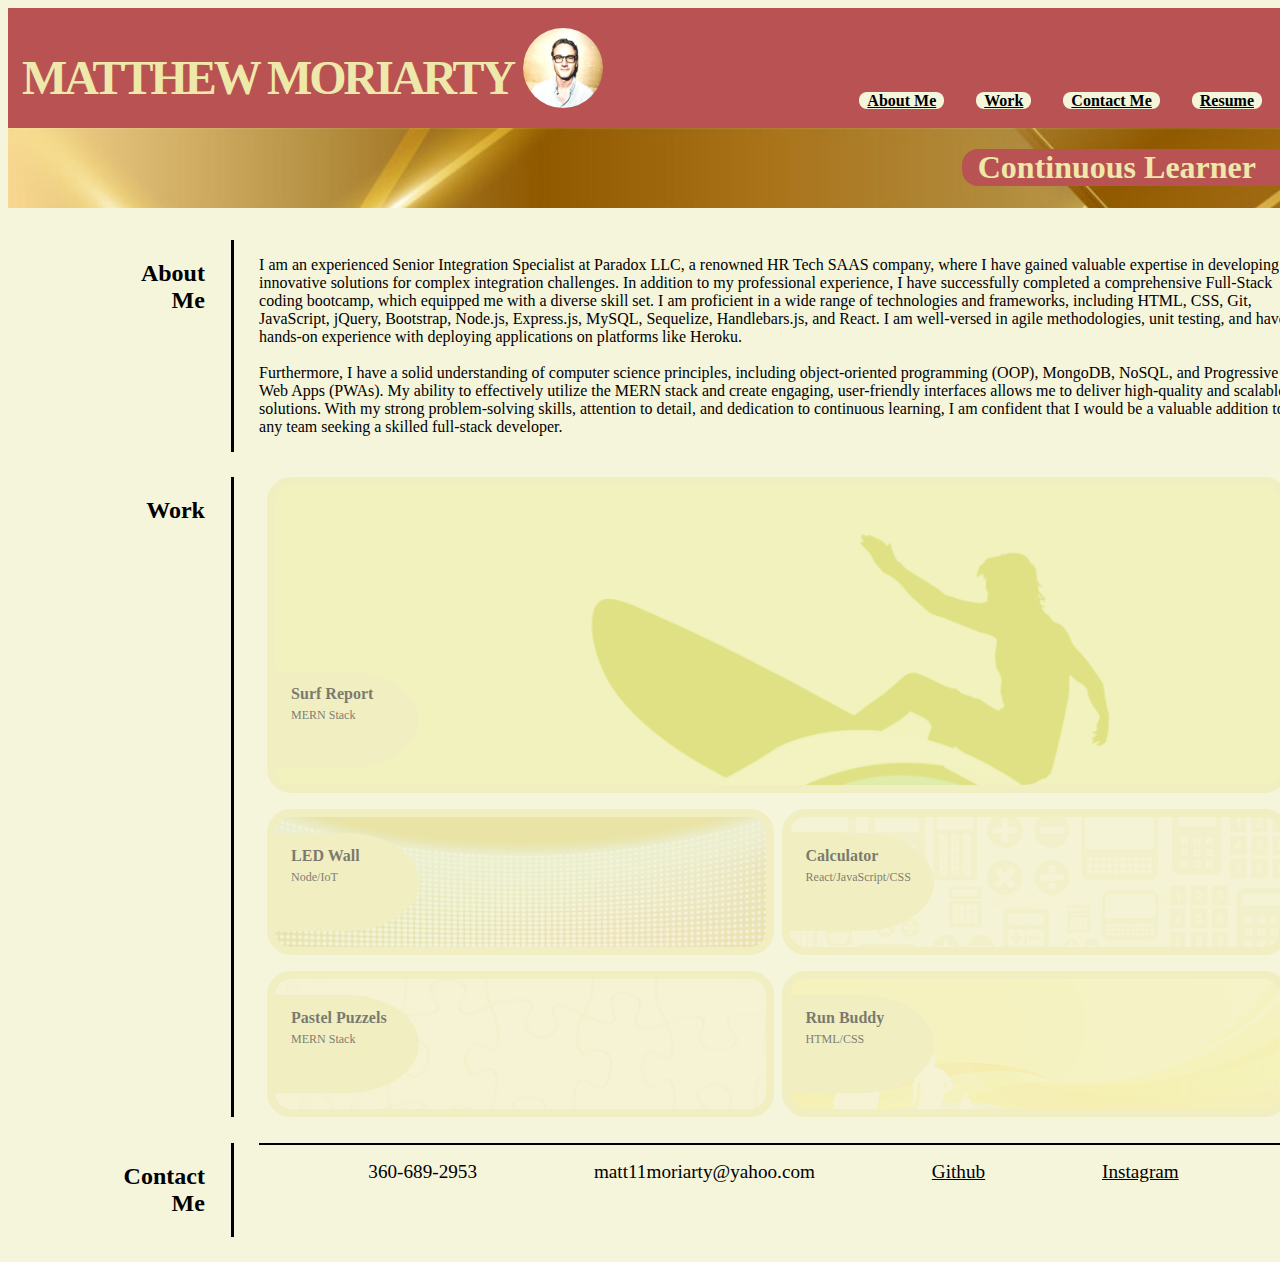
==== commit 8e313b1d: "added profile pic" ====
--- a/index.html
+++ b/index.html
@@ -14,6 +14,7 @@
         <div class="header-logo">
             <h1>Matthew Moriarty</h1>
         </div>
+        <img src="./assets/images/profpic.jpeg">
         <ul class="header-nav">
             <li>
                 <a href="#about-me"><strong>About Me</strong></a>
@@ -58,7 +59,7 @@
         </div>
         <div class="content">
             <div class="wide-content">
-                <div class="card-title">
+                <div href="google.com" class="card-title">
                     <h2>Surf Report</h2>
                     <a>MERN Stack</a>
                 </div>
--- a/assets/css/style.css
+++ b/assets/css/style.css
@@ -1,5 +1,6 @@
 :root {
     --goldenrod: PaleGoldenRod;
+    --red: rgb(185, 83, 83);
 }
 
 
@@ -20,7 +21,13 @@
     display: flex;
     justify-content: space-between;
     width: 100%;
-    background-color: rgb(185, 83, 83);
+    background-color: var(--red);
+}
+header img {
+    display: inline;
+    border-radius: 50%;
+    height: 5em;
+    align-self: center;
 }
 
 /* name  */
@@ -90,7 +97,7 @@
 }
 
 .subtitle h1 {
-    background-color:  rgb(185, 83, 83);
+    background-color:  var(--red);
     order: 2;
     padding-right: 1em;
     padding-left: 0.5em;
@@ -161,10 +168,12 @@
 .narrow-content:hover {
     opacity: 1;
     background-blend-mode:normal;
+    box-shadow: 0 0 20px var(--red);
 }
 .wide-content:hover {
     opacity: 1;
     background-blend-mode: normal;
+    box-shadow: 0 0 20px var(--red);
 }
 
 .card-title {
@@ -209,6 +218,7 @@
 }
 
 .contact-info a {
+    font-size: 1.2em;
     padding-left: 0.4em;
     padding-right: 0.4em;
     color: black;
@@ -251,6 +261,9 @@
     .title h2 {
         font-size: 1em;
     }
+    .contact-info a {
+        font-size: .7em;
+    }
 }
 
 /* displays the short paragraph and adjusts 
